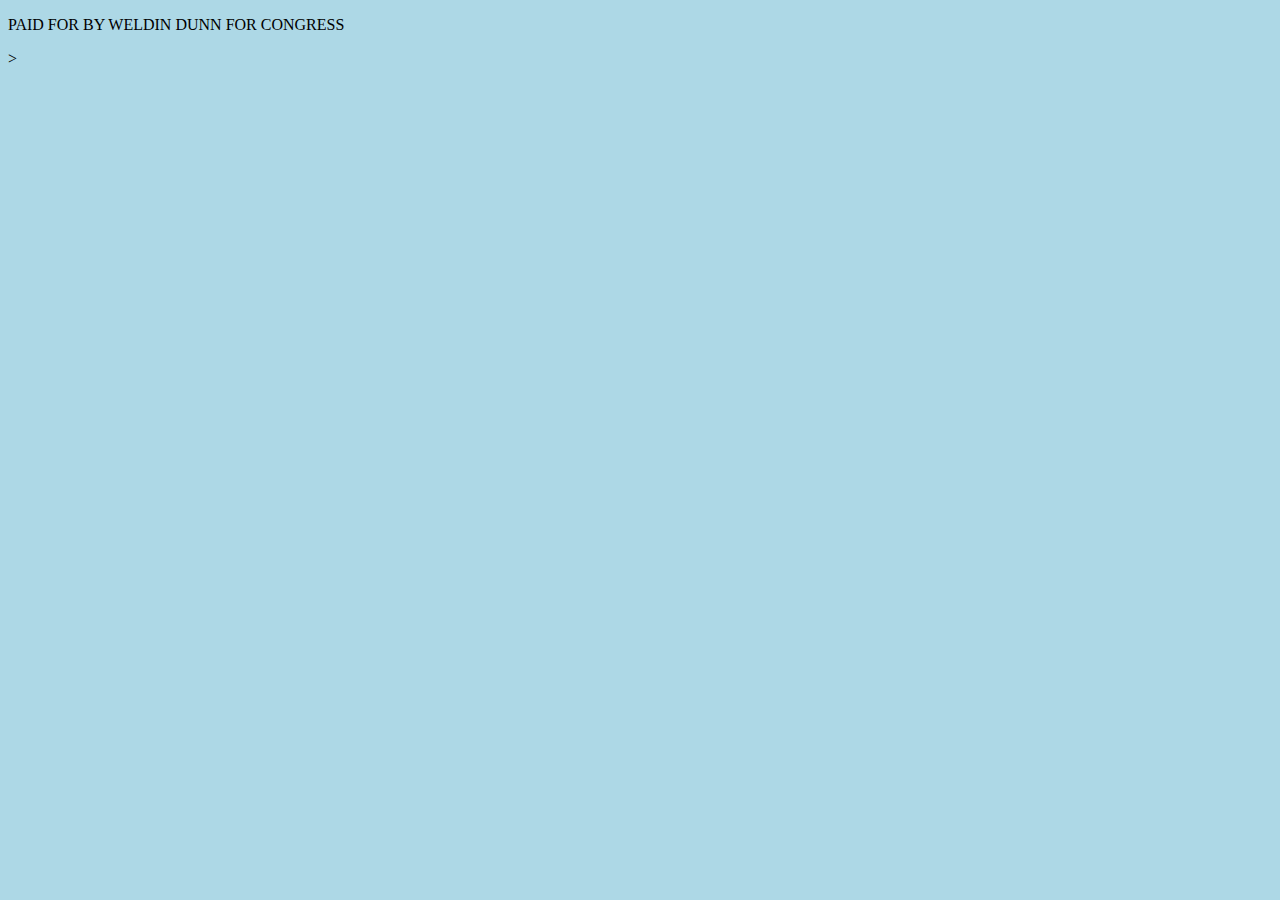
==== about-weldin.html @ 65397563 "Figured out navigation bar" ====
<!DOCTYPE html>
<html>
    <head>
        <link rel="stylesheet" href="home.css">
        <title>Dunn for TX-07</title>
    </head>
    <body>
        <div class="page">
            <div class="navigationBar">

            </div>
            <div class="pageContent">
                
            </div>
            <div class="pageFooter">
                <p>PAID FOR BY WELDIN DUNN FOR CONGRESS</p>
            </div>
        </div>>
    </body>
</html>
---- home.css ----
body {
    width: 100%;
    background-color: lightblue;
}

.navigationBar {
    width: 100%;
    top: 0;
    margin: auto;
    display: inline;
    font-family:'Gill Sans', 'Gill Sans MT', Calibri, 'Trebuchet MS', sans-serif
}

ul {
    text-align: right;
    list-style-type: none;
    background-color: white;
}

li {
    display: inline;
}

a {
    text-decoration: none;
    color: black;
    font-size: 20px;
    padding: 8px;
}
a:hover {color: blueviolet;}

/*Dropdown buttons*/
.dropbtn {
    background-color: white;
    color: black;
    padding: 8px;
    font-size: 20px;
    border: none;
}

.dropdown {
    position: relative;
    display: inline-block;
}

/* Dropdown Content (Hidden by Default) */
.dropdown-content {
    display: none;
    position: absolute;
    background-color: #f1f1f1;
    min-width: 200px;
    box-shadow: 0px 8px 16px 0px rgba(0,0,0,0.2);
    z-index: 1;
}
  
/* Links inside the dropdown */
.dropdown-content a {
    color: blueviolet;
    padding: 12px 16px;
    text-decoration: none;
    display: block;
}
  
/* Change color of dropdown links on hover */
.dropdown-content a:hover {background-color: #ddd;}
  
/* Show the dropdown menu on hover */
.dropdown:hover .dropdown-content {display: block;}
  
/* Change the background color of the dropdown button when the dropdown content is shown */
.dropdown:hover .dropbtn {color: blueviolet;}
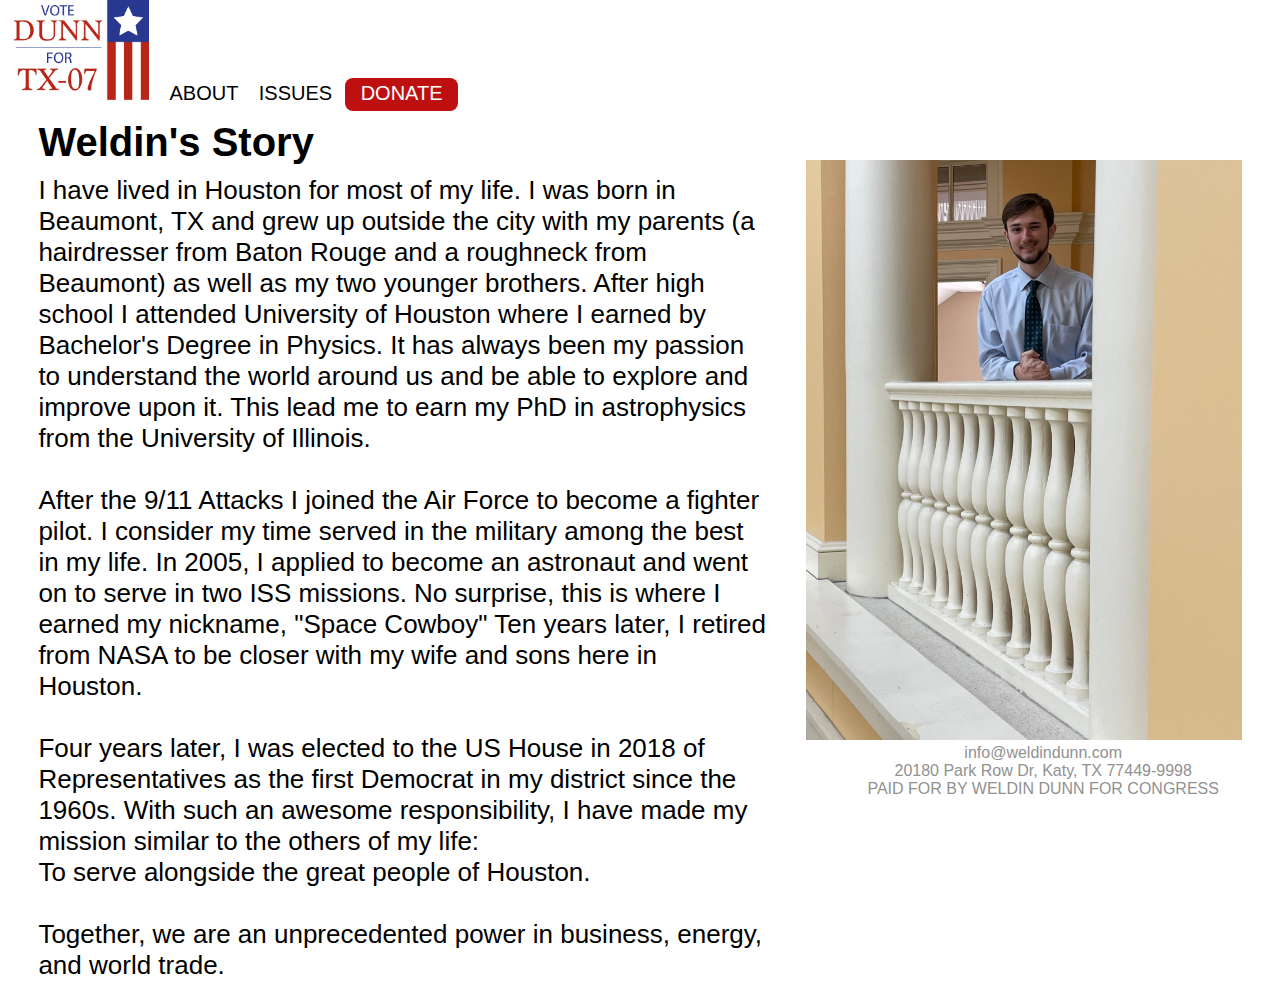
==== commit 31d1459e: "Finished for the night, March 2" ====
--- a/about-weldin.html
+++ b/about-weldin.html
@@ -1,20 +1,72 @@
 <!DOCTYPE html>
 <html>
     <head>
-        <link rel="stylesheet" href="home.css">
+        <link rel="stylesheet" href="about.css">
         <title>Dunn for TX-07</title>
     </head>
     <body>
         <div class="page">
             <div class="navigationBar">
+                <ul>
+                    <li><a href="home.html"><img src="images/logo.png" alt="HOME" width="141" height="100"></a></li>
+                    
+                    <li>
+                        <div class="dropdown">
+                            <button class="dropbtn">ABOUT</button>
+                            <div class="dropdown-content">
+                                <a href="about-weldin.html">ABOUT WELDIN</a>
+                                <a href="about-district.html">THE DISTRICT</a>
+                            </div>
+                        </div>
+                    </li>
 
+                    <li><a href="issues.html">ISSUES</a></li>
+
+                    <li>
+                        <div class="donButton">
+                            <a href="donate.html">DONATE</a>
+                        </div>
+                    </li>
+                </ul>
             </div>
+
+
             <div class="pageContent">
-                
+                <div class="column-left">
+                    <H1>Weldin's Story</H1>
+                    <p>
+                        I have lived in Houston for most of my life. I was born in Beaumont, TX and grew up outside
+                        the city with my parents (a hairdresser from Baton Rouge and a roughneck from Beaumont) as 
+                        well as my two younger brothers. After high school I attended University of Houston where 
+                        I earned by Bachelor's Degree in Physics. It has always been my passion to understand the 
+                        world around us and be able to explore and improve upon it. This lead me to earn my PhD in
+                        astrophysics from the University of Illinois.
+                        <br><br>
+                        After the 9/11 Attacks I joined the Air Force to become a fighter pilot. I consider my time
+                        served in the military among the best in my life. In 2005, I applied to become an astronaut 
+                        and went on to serve in two ISS missions. No surprise, this is where I earned my nickname,
+                        "Space Cowboy" Ten years later, I retired from NASA to be closer with my wife and sons here 
+                        in Houston. 
+                        <br><br>
+                        Four years later, I was elected to the US House in 2018 of Representatives as the first Democrat 
+                        in my district since the 1960s. With such an awesome responsibility, I have made my mission
+                        similar to the others of my life:<br>To serve alongside the great people of Houston. 
+                        <br><br>
+                        Together, we are an unprecedented power in business, energy, and world trade.
+                    </p>
+                </div>
+
+                <div class="column-right">
+                    <img src="images/Banister2.JPG" width=100%, height="auto">
+                </div>
             </div>
+
+
             <div class="pageFooter">
+                <p>info@weldindunn.com</p>
+                <p>20180 Park Row Dr, Katy, TX 77449-9998</p>
                 <p>PAID FOR BY WELDIN DUNN FOR CONGRESS</p>
             </div>
-        </div>>
+        </div>
     </body>
-</html>+</html>
--- a/about.css
+++ b/about.css
@@ -0,0 +1,178 @@
+html, body, div, span, applet, object, iframe, h1, h2, h3, h4, h5, h6, p, blockquote, pre, a, abbr, acronym, address, big, cite, code, del, dfn, em, img, ins, kbd, q, s, samp, small, strike, strong, sub, sup, tt, var, b, u, i, center, dl, dt, dd, ol, ul, li, fieldset, form, label, legend, table, caption, tbody, tfoot, thead, tr, th, td, article, aside, canvas, details, embed, figure, figcaption, footer, header, hgroup, menu, nav, output, ruby, section, summary, time, mark, audio, video {
+    margin: 0;
+    padding: 0;
+    border: 0;
+    vertical-align: baseline;
+}
+
+html {
+	font-size: 100%;
+	-webkit-text-size-adjust: 100%;
+	-ms-text-size-adjust: 100%;
+}
+
+body {
+    font-family:'Gill Sans', 'Gill Sans MT', Calibri, 'Trebuchet MS', sans-serif;
+    background-color: #ffff;
+}
+
+.navigationBar {
+    width: 100%;
+    height: 120px;
+    top: 0;
+    display: block!important;
+    float: right;
+
+    list-style-type: none;
+    background-color: #ffff;
+    margin: 0px;
+    padding: 0px;
+}
+
+
+
+.pageContent {
+    background-color: #ffff;
+}
+
+.column-left {
+    float: left;
+    width: 57%;
+    margin-left: 3%;
+    margin-right: 3%;
+    padding: 0;
+}
+
+.column-left p {
+    font-size: 26px;
+}
+
+.column-left h1 {
+    font-size: 40px;
+    margin-bottom: 10px;
+}
+
+.column-right {
+    float: left;
+    width: 34%;
+    margin-right: 3%;
+    margin-top: 40px;
+    padding: 0;
+}
+
+
+
+.pageFooter {
+    width: 100%;
+    text-align: center;
+    font-family:'Gill Sans', 'Gill Sans MT', Calibri, 'Trebuchet MS', sans-serif;
+    padding: 0;
+    background-color: #ffff;
+    color: #919191
+}
+
+li {
+    display: inline;
+    position: relative;
+}
+
+a {
+    text-decoration: none;
+    color: black;
+    font-size: 20px;
+    padding: 8px;
+}
+a:hover {color: blueviolet;}
+
+
+/*Buttons*/
+.dropbtn {
+    background-color: white;
+    color: black;
+    padding: 8px;
+    font-size: 20px;
+    border: none;
+}
+
+.dropdown {
+    position: relative;
+    display: inline-block;
+}
+
+/* Dropdown Content (Hidden by Default) */
+.dropdown-content {
+    display: none;
+    position: absolute;
+    background-color: #f1f1f1;
+    min-width: 200px;
+    box-shadow: 0px 8px 16px 0px rgba(0,0,0,0.2);
+    z-index: 1;
+}
+  
+/* Links inside the dropdown */
+.dropdown-content a {
+    color: blueviolet;
+    padding: 12px 16px;
+    text-decoration: none;
+    display: block;
+}
+  
+/* Change color of dropdown links on hover */
+.dropdown-content a:hover {background-color: #ddd;}
+  
+/* Show the dropdown menu on hover */
+.dropdown:hover .dropdown-content {display: block;}
+  
+/* Change the background color of the dropdown button when the dropdown content is shown */
+.dropdown:hover .dropbtn {color: blueviolet;}
+
+
+/*DONATE button*/
+.donButton {
+    background-color: rgb(190, 16, 16);
+    border-radius: 8px;
+    padding: 8px;
+    display: inline;
+}
+
+.donButton a {
+    color: #ffff;
+}
+
+.donButton:hover {
+    background-color:rgb(218, 16, 16);
+}
+
+
+/*More About Weldin button*/
+.mButton {
+    background-color: rgb(34, 18, 185);
+    padding: 8px;
+    color: #ffff;
+    display: inline;
+}
+
+.mButton a {
+    color: #ffff;
+}
+
+.mButton:hover {
+    background-color: rgb(31, 18, 139);
+}
+
+/*Join Button in intro*/
+.intro-Button {
+    background-color: rgb(34, 18, 185);
+    padding: 8px;
+    color: #ffff;
+    display: inline-block;
+    border: none;
+}
+
+.intro-Button a {
+    color: #ffff;
+}
+
+.intro-Button:hover {
+    background-color: rgb(34, 18, 185);
+}